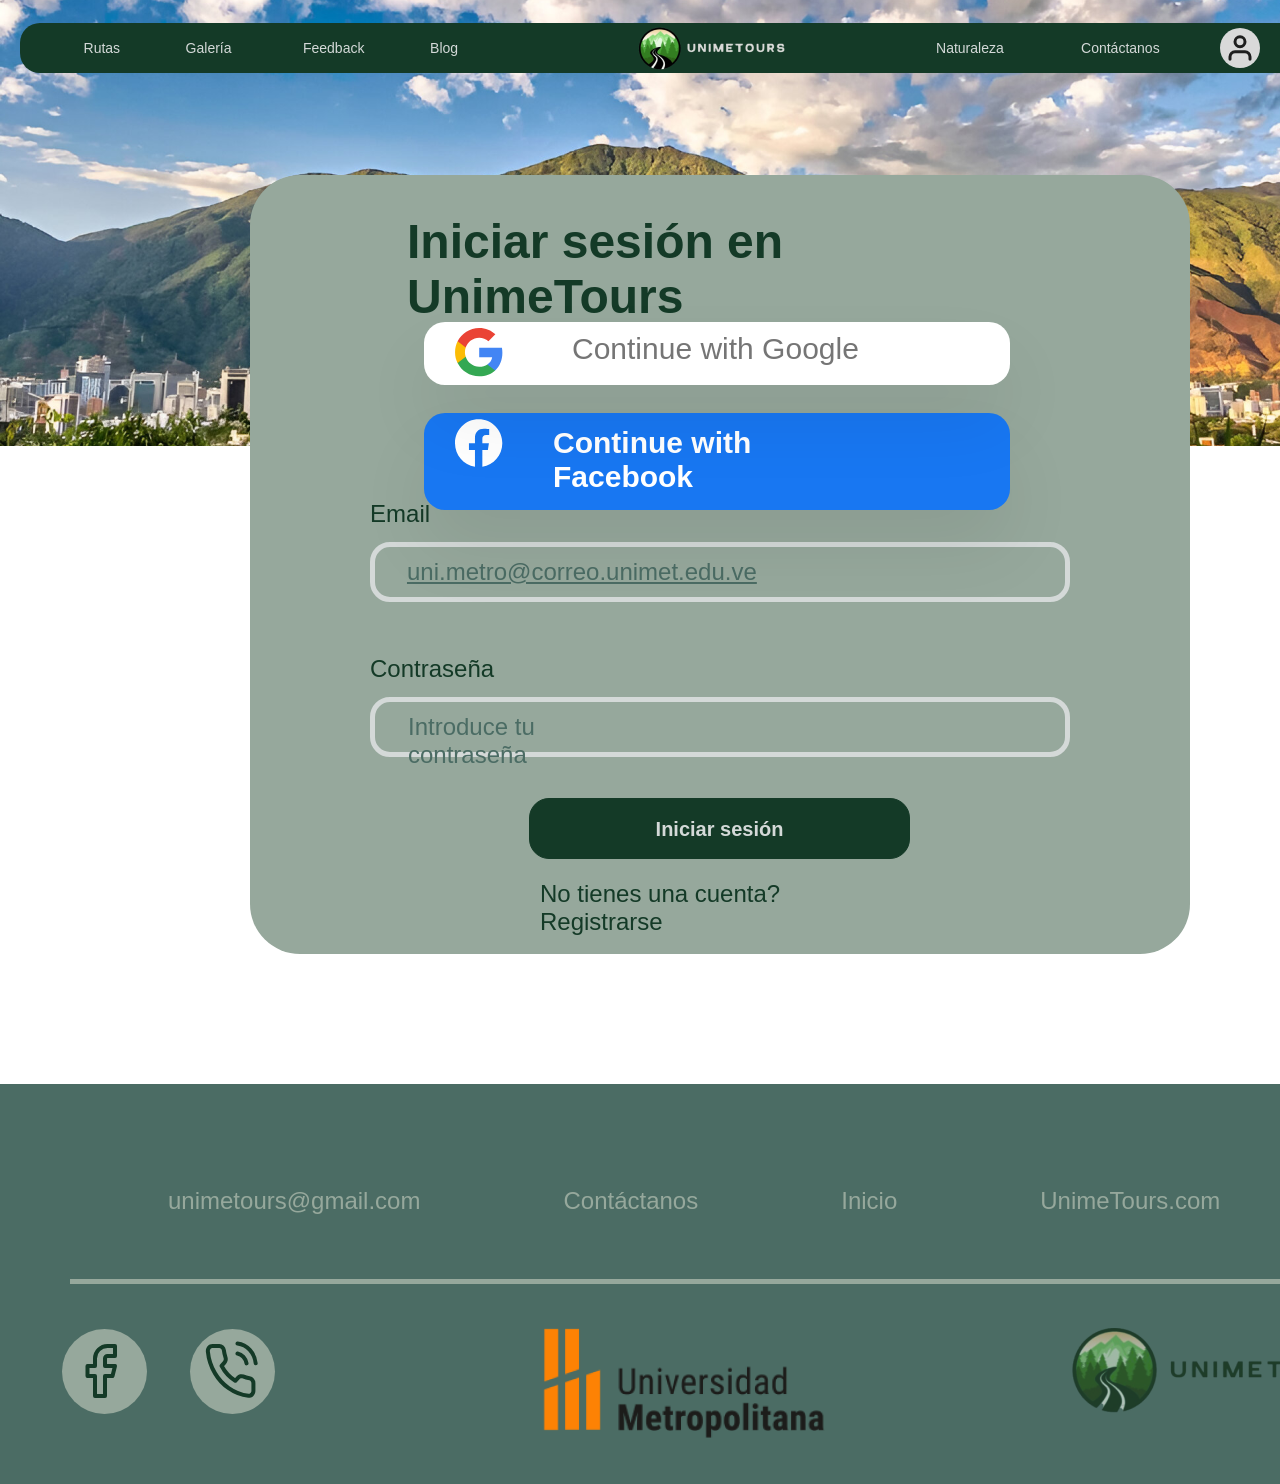
==== indexinicio.html @ 8c981073 "arreglando" ====
<!DOCTYPE html>
<html lang="en">
<head>
  <meta charset="UTF-8">
  <meta http-equiv="X-UA-Compatible" content="IE=edge">
  <meta name="viewport" content="width=device-width, initial-scale=1.0">
  <link rel="stylesheet" href="./vars.css">
  <link rel="stylesheet" href="./styleinicio.css">
  
  
  <style>
   a,
   button,
   input,
   select,
   h1,
   h2,
   h3,
   h4,
   h5,
   * {
       box-sizing: border-box;
       margin: 0;
       padding: 0;
       border: none;
       text-decoration: none;
       background: none;
   
       -webkit-font-smoothing: antialiased;
   }
   
   menu, ol, ul {
       list-style-type: none;
       margin: 0;
       padding: 0;
   }
   </style>
  <title>Document</title>
</head>
<body>
  <div class="inicio-de-sesi-n">
    <img class="rectangle-27" src="rectangle-270.png" />
    <div class="barra">
      <div class="rectangle-9"></div>
      <div class="ellipse-1"></div>
      <img class="user" src="user0.svg" />
      <img class="log-in" src="log-in0.svg" />
      <div class="rutas">Rutas</div>
      <div class="galer-a">Galería</div>
      <div class="blog">Blog</div>
      <div class="cont-ctanos">Contáctanos</div>
      <div class="naturaleza">Naturaleza</div>
      <div class="feedback">Feedback</div>
      <img class="logo-gris-oscuro-1" src="logo-gris-oscuro-10.png" />
    </div>
    <div class="iniciar-sesion">
      <div class="rectangle-28"></div>
      <div class="email">Email</div>
      <img class="line-1" src="line-10.svg" />
      <div class="iniciar-sesi-n-en-unime-tours">
        Iniciar sesión en UnimeTours
      </div>
      <div class="rectangle-29"></div>
      <div class="contrase-a">Contraseña</div>
      <div class="rectangle-30"></div>
      <div class="uni-metro-correo-unimet-edu-ve">
        uni.metro@correo.unimet.edu.ve
      </div>
      <div class="introduce-tu-contrase-a">Introduce tu contraseña</div>
      <div class="no-tienes-una-cuenta-registrarse">
        <span>
          <span class="no-tienes-una-cuenta-registrarse-span">
            No tienes una cuenta?
          </span>
          <span class="no-tienes-una-cuenta-registrarse-span2">Registrarse</span>
        </span>
      </div>
      <div class="button">
        <div class="button2">Iniciar sesión</div>
      </div>
      <div class="continue-with-facebook-left-aligned-fixed"></div>
      <div class="continue-with-facebook">Continue with Facebook</div>
      <img class="path-14" src="path-140.svg" />
      <div class="continue-with-google-left-aligned-fixed"></div>
      <div class="continue-with-google">Continue with Google</div>
      <div class="google-logo">
        <img class="logo-googleg-48-dp" src="logo-googleg-48-dp0.svg" />
      </div>
    </div>
    <div
      class="barra-abajo"
      style="
        background: url(barra-abajo0.png) center;
        background-size: cover;
        background-repeat: no-repeat;
      "
    >
      <div class="rectangle-25"></div>
      <div class="ellipse-3"></div>
      <div class="ellipse-4"></div>
      <img
        class="captura-de-pantalla-2025-03-09-123734-removebg-preview-1-picaai"
        src="captura-de-pantalla-2025-03-09-123734-removebg-preview-1-picaai0.png"
      />
      <img class="facebook" src="facebook0.svg" />
      <img class="phone-call" src="phone-call0.svg" />
      <div class="line-3"></div>
      <div class="frame-1">
        <div class="unimetours-gmail-com">unimetours@gmail.com</div>
        <div class="cont-ctanos2">Contáctanos</div>
        <div class="inicio">Inicio</div>
        <div class="unime-tours-com">UnimeTours.com</div>
      </div>
      <img class="rectangle-54" src="rectangle-540.png" />
    </div>
  </div>
  
</body>
</html>
---- vars.css ----
/* Figma Styles of your File */
:root {
    /* Colors */
    /* Fonts */
    --titulo-font-family: Montserrat-Bold, sans-serif;
    --titulo-font-size: 96px;
    --titulo-line-height: normal;
    --titulo-font-weight: 700;
    --titulo-font-style: normal;
    --subtitulo-font-family: Roboto-SemiBold, sans-serif;
    --subtitulo-font-size: 48px;
    --subtitulo-line-height: normal;
    --subtitulo-font-weight: 600;
    --subtitulo-font-style: normal;
    --parrafo-font-family: Roboto-Light, sans-serif;
    --parrafo-font-size: 24px;
    --parrafo-line-height: normal;
    --parrafo-font-weight: 300;
    --parrafo-font-style: normal;
  
    /* Effects */
  }
---- styleinicio.css ----
.inicio-de-sesi-n,
.inicio-de-sesi-n * {
  box-sizing: border-box;
}
.inicio-de-sesi-n {
  background: #ffffff;
  height: 1484px;
  position: relative;
  overflow: hidden;
}
.rectangle-27 {
  width: 1440px;
  height: 446px;
  position: absolute;
  left: 0px;
  top: 0px;
  object-fit: cover;
}
.barra {
  width: 1400px;
  height: 50px;
  position: absolute;
  left: 20px;
  top: 23px;
}
.rectangle-9 {
  background: var(--color, #143a27);
  border-radius: 20px;
  width: 100%;
  height: 100%;
  position: absolute;
  right: 0%;
  left: 0%;
  bottom: 0%;
  top: 0%;
}
.group-1 {
  position: absolute;
  inset: 0;
}
.ellipse-1 {
  background: #d9d9d9;
  border-radius: 50%;
  width: 2.86%;
  height: 80%;
  position: absolute;
  right: 11.43%;
  left: 85.71%;
  bottom: 10%;
  top: 10%;
}
.user {
  width: 2.14%;
  height: 60%;
  position: absolute;
  right: 11.79%;
  left: 86.07%;
  bottom: 20%;
  top: 20%;
  overflow: visible;
}
.log-in {
  width: 2.86%;
  height: 80%;
  position: absolute;
  right: 5.29%;
  left: 91.86%;
  bottom: 10%;
  top: 10%;
  overflow: visible;
}
.rutas {
  color: var(--color-8, #d4d9d8);
  text-align: left;
  font-family: "Montserrat-Medium", sans-serif;
  font-size: 14px;
  font-weight: 500;
  position: absolute;
  right: 90.56%;
  left: 4.54%;
  width: 4.9%;
  bottom: 32%;
  top: 34%;
  height: 34%;
}
.galer-a {
  color: var(--color-8, #d4d9d8);
  text-align: left;
  font-family: "Montserrat-Medium", sans-serif;
  font-size: 14px;
  font-weight: 500;
  position: absolute;
  right: 82.2%;
  left: 11.83%;
  width: 5.97%;
  bottom: 32%;
  top: 34%;
  height: 34%;
}
.blog {
  color: var(--color-8, #d4d9d8);
  text-align: left;
  font-family: "Montserrat-Medium", sans-serif;
  font-size: 14px;
  font-weight: 500;
  position: absolute;
  right: 66.71%;
  left: 29.29%;
  width: 4%;
  bottom: 32%;
  top: 34%;
  height: 34%;
}
.cont-ctanos {
  color: var(--color-8, #d4d9d8);
  text-align: left;
  font-family: "Montserrat-Medium", sans-serif;
  font-size: 14px;
  font-weight: 500;
  position: absolute;
  right: 13.34%;
  left: 75.79%;
  width: 10.87%;
  bottom: 32%;
  top: 34%;
  height: 34%;
}
.naturaleza {
  color: var(--color-8, #d4d9d8);
  text-align: left;
  font-family: "Montserrat-Medium", sans-serif;
  font-size: 14px;
  font-weight: 500;
  position: absolute;
  right: 23.7%;
  left: 65.43%;
  width: 10.87%;
  bottom: 32%;
  top: 34%;
  height: 34%;
}
.feedback {
  color: var(--color-8, #d4d9d8);
  text-align: left;
  font-family: "Montserrat-Medium", sans-serif;
  font-size: 14px;
  font-weight: 500;
  position: absolute;
  right: 74.57%;
  left: 20.21%;
  width: 5.21%;
  bottom: 32%;
  top: 34%;
  height: 34%;
}
.logo-gris-oscuro-1 {
  width: 10.5%;
  height: 86%;
  position: absolute;
  right: 45.36%;
  left: 44.14%;
  bottom: 6%;
  top: 8%;
  object-fit: cover;
}
.iniciar-sesion {
  width: 940px;
  height: 599px;
  position: absolute;
  left: 250px;
  top: 175px;
}
.rectangle-28 {
  background: var(--color-6, #96a89c);
  border-radius: 50px;
  width: 100%;
  height: 130%;
  position: absolute;
  right: 0%;
  left: 0%;
  bottom: -30%;
  top: 0%;
}
.email {
  color: var(--color, #143a27);
  text-align: left;
  font-family: "Roboto-Medium", sans-serif;
  font-size: 24px;
  font-weight: 500;
  position: absolute;
  right: 80.85%;
  left: 12.77%;
  width: 6.38%;
  bottom: 41.08%;
  top: 54.26%;
  height: 4.67%;
}
.line-1 {
  width: 85.11%;
  height: 0%;
  position: absolute;
  right: 7.45%;
  left: 7.45%;
  bottom: 80.58%;
  top: 19.42%;
  overflow: visible;
}
.iniciar-sesi-n-en-unime-tours {
  color: var(--color, #143a27);
  text-align: left;
  font-family: var(--subtitulo-font-family, "Roboto-SemiBold", sans-serif);
  font-size: var(--subtitulo-font-size, 48px);
  font-weight: var(--subtitulo-font-weight, 600);
  position: absolute;
  right: 16.81%;
  left: 16.7%;
  width: 66.49%;
  bottom: 84.17%;
  top: 6.5%;
  height: 9.33%;
}
.rectangle-29 {
  background: rgba(217, 217, 217, 0);
  border-radius: 20px;
  border-style: solid;
  border-color: var(--color-8, #d4d9d8);
  border-width: 5px;
  width: 74.47%;
  height: 10%;
  position: absolute;
  right: 12.77%;
  left: 12.77%;
  bottom: 28.74%;
  top: 61.26%;
}
.contrase-a {
  color: var(--color, #143a27);
  text-align: left;
  font-family: "Roboto-Medium", sans-serif;
  font-size: 24px;
  font-weight: 500;
  position: absolute;
  right: 74.04%;
  left: 12.77%;
  width: 13.19%;
  bottom: 15.24%;
  top: 80.09%;
  height: 4.67%;
}
.rectangle-30 {
  background: rgba(217, 217, 217, 0);
  border-radius: 20px;
  border-style: solid;
  border-color: var(--color-8, #d4d9d8);
  border-width: 5px;
  width: 74.47%;
  height: 10%;
  position: absolute;
  right: 12.77%;
  left: 12.77%;
  bottom: 2.91%;
  top: 87.09%;
}
.uni-metro-correo-unimet-edu-ve {
  color: var(--color-2, #4b6c64);
  text-align: left;
  font-family: "Roboto-Thin", sans-serif;
  font-size: 24px;
  font-weight: 100;
  text-decoration: underline;
  position: absolute;
  right: 47.34%;
  left: 16.7%;
  width: 35.96%;
  bottom: 31.41%;
  top: 63.92%;
  height: 4.67%;
}
.introduce-tu-contrase-a {
  color: var(--color-2, #4b6c64);
  text-align: left;
  font-family: "Roboto-Thin", sans-serif;
  font-size: 24px;
  font-weight: 100;
  position: absolute;
  right: 56.81%;
  left: 16.81%;
  width: 26.38%;
  bottom: 5.58%;
  top: 89.76%;
  height: 4.67%;
}
.no-tienes-una-cuenta-registrarse {
  color: var(--color, #143a27);
  text-align: left;
  font-family: "-", sans-serif;
  font-size: 24px;
  font-weight: 400;
  position: absolute;
  right: 30.96%;
  left: 30.85%;
  width: 38.19%;
  bottom: -22.33%;
  top: 117.67%;
  height: 4.67%;
}
.no-tienes-una-cuenta-registrarse-span {
  color: var(--color, #143a27);
  font-family: "Roboto-Thin", sans-serif;
  font-size: 24px;
  font-weight: 100;
}
.no-tienes-una-cuenta-registrarse-span2 {
  color: var(--color, #143a27);
  font-family: "Roboto-Medium", sans-serif;
  font-size: 24px;
  font-weight: 500;
}
.button {
  background: var(--color, #143a27);
  border-radius: 20px;
  border-style: solid;
  border-color: var(--color, #143a27);
  border-width: 1px;
  padding: var(--var-sds-size-space-300, 12px);
  display: flex;
  flex-direction: row;
  gap: var(--var-sds-size-space-200, 8px);
  align-items: center;
  justify-content: center;
  width: 381px;
  height: 61px;
  position: absolute;
  left: 279px;
  top: 623px;
  overflow: hidden;
}
.button2 {
  color: var(--color-8, #d4d9d8);
  text-align: left;
  font-family: "Montserrat-SemiBold", sans-serif;
  font-size: 20px;
  line-height: 100%;
  font-weight: 600;
  position: relative;
}
.group-17 {
  position: absolute;
  inset: 0;
}
.continue-with-facebook-left-aligned-fixed {
  background: #1877f2;
  border-radius: 21px;
  padding: 31.5px 122px 65px 31.5px;
  display: flex;
  flex-direction: row;
  gap: 31.5px;
  align-items: flex-start;
  justify-content: flex-start;
  width: 586px;
  height: 61px;
  position: absolute;
  left: 174px;
  top: 238px;
  box-shadow: 0px 38.49px 71.48px 0px rgba(0, 0, 0, 0.07);
}
.continue-with-facebook {
  color: #ffffff;
  text-align: left;
  font-family: "Roboto-Bold", sans-serif;
  font-size: 30px;
  font-weight: 700;
  position: absolute;
  left: 303px;
  top: 251px;
  width: 327px;
  height: 48px;
}
.path-14 {
  width: 48.29px;
  height: 48px;
  position: absolute;
  left: calc(50% - 265px);
  top: calc(50% - 7.5px);
  transform: translate(0px, -48px);
  overflow: visible;
}
.group-16 {
  position: absolute;
  inset: 0;
}
.continue-with-google-left-aligned-fixed {
  background: #ffffff;
  border-radius: 21px;
  padding: 31.5px;
  display: flex;
  flex-direction: row;
  gap: 31.5px;
  align-items: flex-start;
  justify-content: flex-start;
  width: 586px;
  height: 61px;
  position: absolute;
  left: 174px;
  top: 147px;
  box-shadow: 0px 38.49px 71.48px 0px rgba(0, 0, 0, 0.07);
}
.continue-with-google {
  color: rgba(0, 0, 0, 0.54);
  text-align: left;
  font-family: "Roboto-Medium", sans-serif;
  font-size: 30px;
  font-weight: 500;
  position: absolute;
  left: 322px;
  top: 157px;
  width: 290px;
  height: 48px;
}
.google-logo {
  background: #ffffff;
  width: 50.39px;
  height: 50.39px;
  position: absolute;
  left: 204px;
  top: 152px;
}
.logo-googleg-48-dp {
  height: auto;
  position: absolute;
  left: 1.05px;
  top: 1.05px;
  overflow: visible;
}
.group-19 {
  position: absolute;
  inset: 0;
}
.barra-abajo {
  width: 1440px;
  height: 400px;
  position: absolute;
  left: 0px;
  top: 1084px;
}
.rectangle-25 {
  background: var(--color-2, #4b6c64);
  width: 100%;
  height: 100%;
  position: absolute;
  right: 0%;
  left: 0%;
  bottom: 0%;
  top: 0%;
}
.group-18 {
  position: absolute;
  inset: 0;
}
.ellipse-3 {
  background: var(--color-6, #96a89c);
  border-radius: 50%;
  width: 5.9%;
  height: 21.25%;
  position: absolute;
  right: 89.79%;
  left: 4.31%;
  bottom: 17.5%;
  top: 61.25%;
}
.ellipse-4 {
  background: var(--color-6, #96a89c);
  border-radius: 50%;
  width: 5.9%;
  height: 21.25%;
  position: absolute;
  right: 80.9%;
  left: 13.19%;
  bottom: 17.5%;
  top: 61.25%;
}
.captura-de-pantalla-2025-03-09-123734-removebg-preview-1-picaai {
  width: 315px;
  height: 85px;
  position: absolute;
  left: 1063px;
  top: 244px;
  object-fit: cover;
}
.facebook {
  width: 60px;
  height: 60px;
  position: absolute;
  left: 70px;
  top: 257px;
  overflow: visible;
}
.phone-call {
  width: 55px;
  height: 60px;
  position: absolute;
  left: 203px;
  top: 257px;
  overflow: visible;
}
.line-3 {
  margin-top: -5px;
  border-style: solid;
  border-color: var(--color-6, #96a89c);
  border-width: 5px 0 0 0;
  width: 1300px;
  height: 0px;
  position: absolute;
  left: 70px;
  top: 200px;
}
.group-20 {
  position: absolute;
  inset: 0;
}
.frame-1 {
  display: flex;
  flex-direction: row;
  gap: 143px;
  align-items: center;
  justify-content: flex-start;
  position: absolute;
  left: 168px;
  top: 103px;
}
.unimetours-gmail-com {
  color: var(--color-6, #96a89c);
  text-align: left;
  font-family: "Roboto-Medium", sans-serif;
  font-size: 24px;
  font-weight: 500;
  position: relative;
}
.cont-ctanos2 {
  color: var(--color-6, #96a89c);
  text-align: left;
  font-family: "Roboto-Medium", sans-serif;
  font-size: 24px;
  font-weight: 500;
  position: relative;
}
.inicio {
  color: var(--color-6, #96a89c);
  text-align: left;
  font-family: "Roboto-Medium", sans-serif;
  font-size: 24px;
  font-weight: 500;
  position: relative;
}
.unime-tours-com {
  color: var(--color-6, #96a89c);
  text-align: left;
  font-family: "Roboto-Medium", sans-serif;
  font-size: 24px;
  font-weight: 500;
  position: relative;
}
.rectangle-54 {
  width: 406px;
  height: 110px;
  position: absolute;
  left: 482px;
  top: 244px;
  object-fit: cover;
}
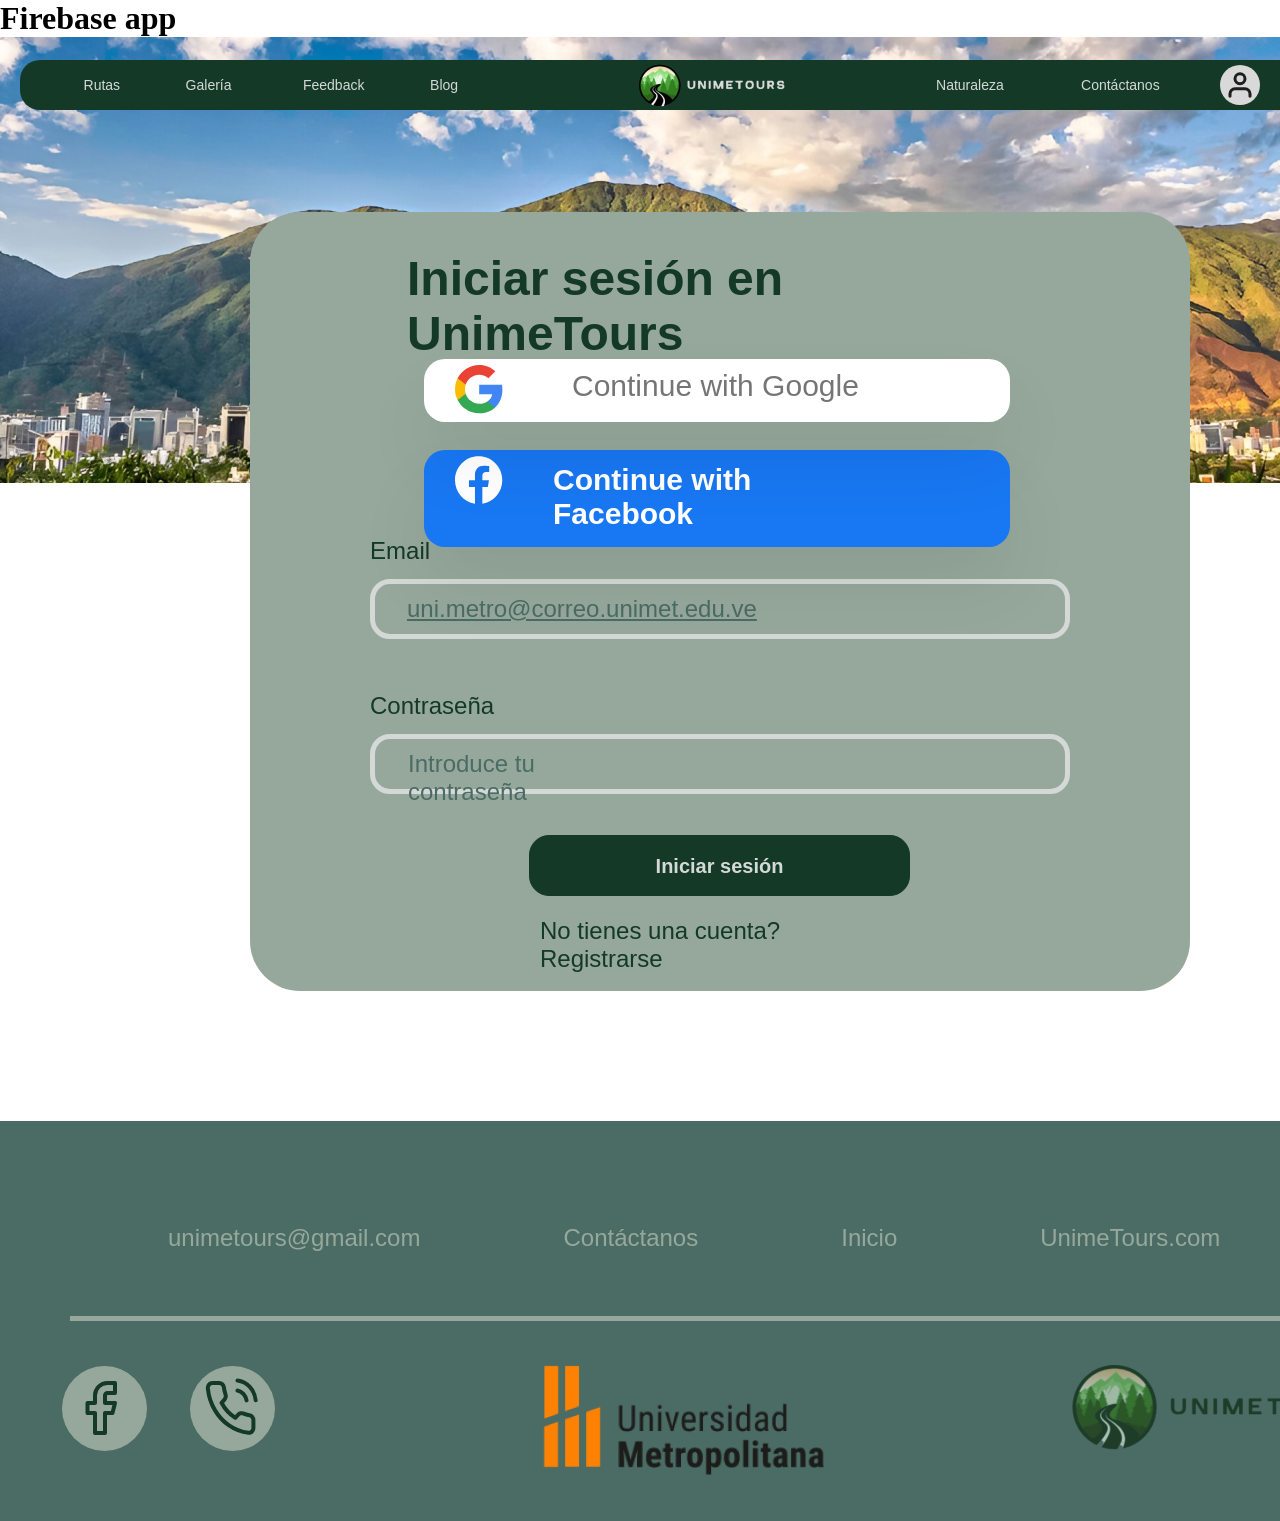
==== commit ca5323c6: "13th commit" ====
--- a/indexinicio.html
+++ b/indexinicio.html
@@ -36,8 +36,10 @@
    }
    </style>
   <title>Document</title>
+  <script src="./main.js" type ="module"></script>
 </head>
 <body>
+  <h1>Firebase app</h1>
   <div class="inicio-de-sesi-n">
     <img class="rectangle-27" src="rectangle-270.png" />
     <div class="barra">
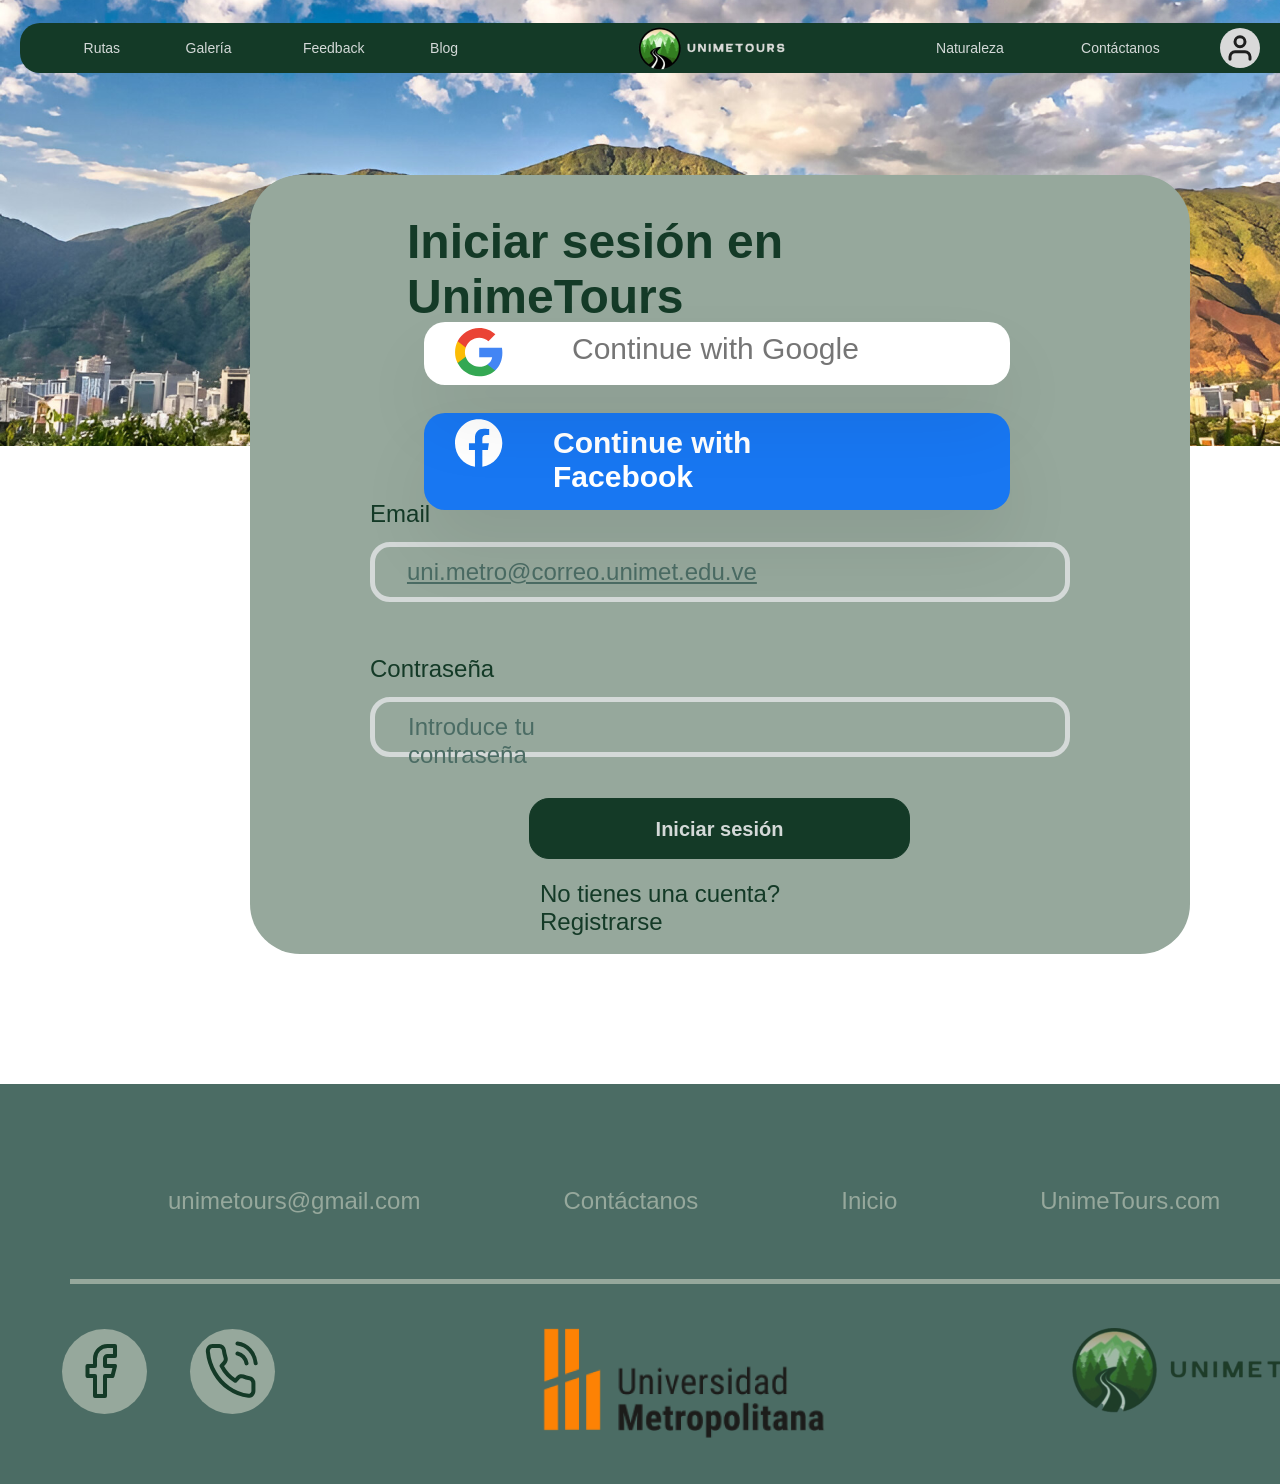
==== commit cf43e5da: "funcion registro - listo para base de datos - faltan validaciones" ====
--- a/indexinicio.html
+++ b/indexinicio.html
@@ -36,10 +36,10 @@
    }
    </style>
   <title>Document</title>
-  <script src="./main.js" type ="module"></script>
+  
 </head>
 <body>
-  <h1>Firebase app</h1>
+  
   <div class="inicio-de-sesi-n">
     <img class="rectangle-27" src="rectangle-270.png" />
     <div class="barra">
